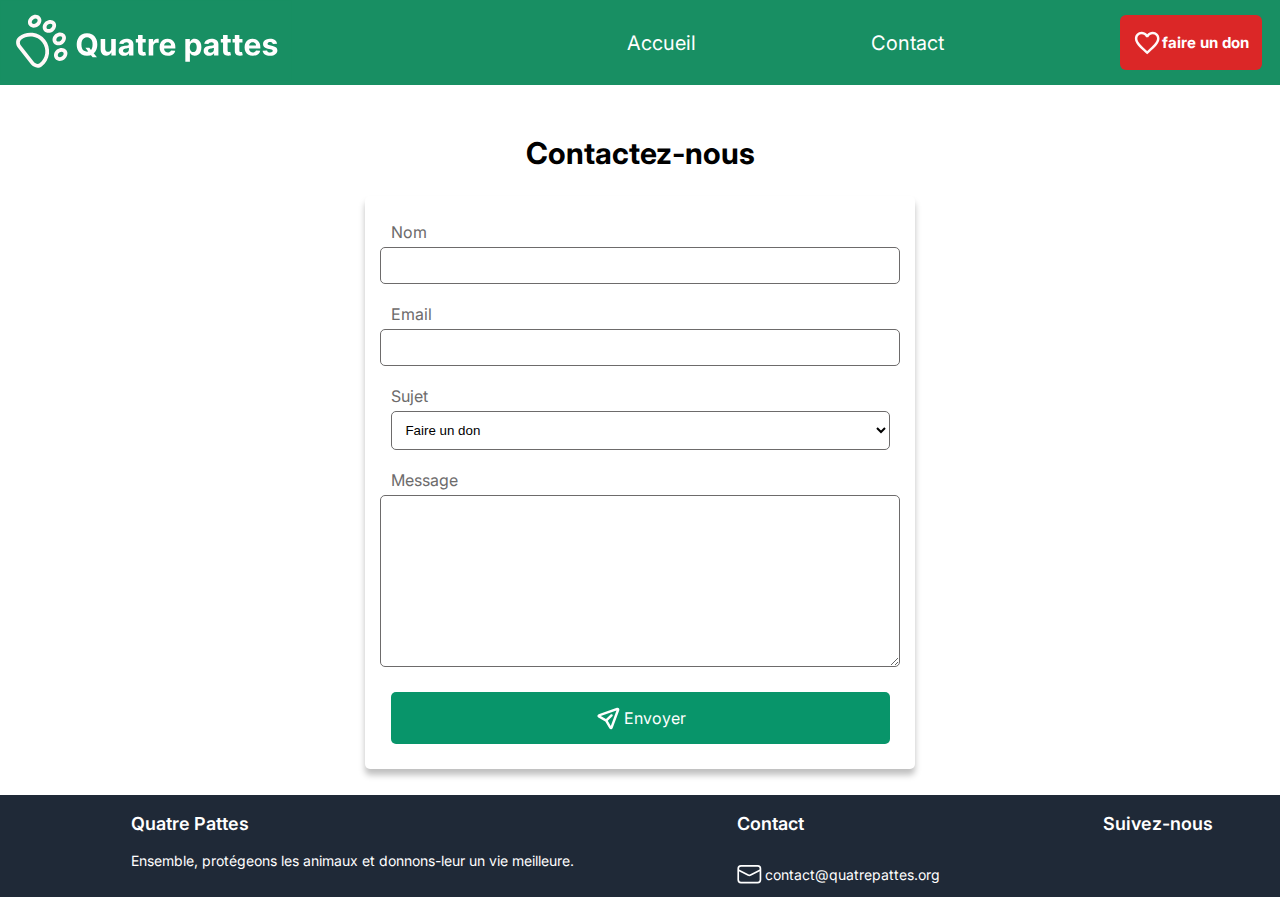
==== contact.html @ 2c39eb1a "adding contact.html/script.js files , making some modification in index.html/css" ====
<!DOCTYPE html>
<html lang="en">
<head>
    <meta charset="UTF-8">
    <meta name="viewport" content="width=device-width, initial-scale=1.0">
    <link rel="stylesheet" href="style.css">
    <link rel="preconnect" href="https://fonts.googleapis.com">
    <link rel="preconnect" href="https://fonts.gstatic.com" crossorigin>
    <link href="https://fonts.googleapis.com/css2?family=Inter:ital,opsz,wght@0,14..32,100..900;1,14..32,100..900&family=Manrope:wght@200..800&family=Montserrat:ital,wght@0,100..900;1,100..900&family=Source+Code+Pro:ital,wght@0,200..900;1,200..900&display=swap" rel="stylesheet">
    <title>Contact</title>
</head>
<body>
    <header>
        <img src="images/logo_svg.svg" alt="logo_quatre_pattes">
        <nav>
            <a href="index.html">Accueil</a>
            <a href="contact.html">Contact</a>
            <a href="index.html#sec2" class="btn"><img src="images/heart_don.svg" alt="icon_de_coeur pour un don">faire un don</a>
        </nav>
    </header>
    <main>
        <section id="contact">
            <h2>Contactez-nous</h2>
            <form id="form">
                <label for="name">Nom</label>
                <input type="text" name="name" id="name"><br>
                <label for="email">Email</label>
                <input type="email" name="email" id="mail"><br>
                <label for="subject">Sujet</label>
                <select id="sujet">
                    <option value="Faire un don">Faire un don</option>
                    <option value="Devenir bénévole,">Devenir bénévole,</option>
                    <option value="Questions générales">Questions générales</option>
                </select><br>
                <label for="message">Message</label>
                <textarea id="message" name="message" rows="10" cols="60" value="votre message"></textarea>
                <div id="send">
                    <img src="images/icon_send_message.svg" alt="icon_send_message">
                    <p>Envoyer</p>
                </div>
            </form>
        </section>
    </main>
    <footer>
        <div class="div_footer">
            <p class="p1_footer">Quatre Pattes</p>
            <p class="p2_footer">Ensemble, protégeons les animaux et donnons-leur un vie meilleure.</p>
        </div>
        <div class="div_footer">
            <p class="p1_footer">Contact</p>
            <div class="footer_contact">
                <img src="images/icon_message.svg" alt="icon_message">
                <p class="p2_footer">contact@quatrepattes.org</p>
            </div>
        </div>
        <div class="div_footer">
            <p class="p1_footer">Suivez-nous</p>
        </div>
    </footer>
    <script src="script.js"></script>
</body>
</html>
---- style.css ----
body {
    padding: 0;
    margin: 0;
    box-sizing: border-box;
    font-family: "Inter", Helvetica, sans-serif;
}
header {
    display: flex;
    justify-content: space-between;
    flex-direction: row;
    background-color: #188F63;
    color: white;
    width: 100%;
}
nav {
    display: flex;
    flex-direction: row;
    justify-content: space-between;
    align-items: center;
    width: 50vw;
    padding: 1vw;
}
nav a {
    text-decoration: none;
    color: white;
    font-size: 20px;
}
nav .btn {
    display: flex;
    align-items: center;
    background-color: #DB2727;
    color: white;
    border-radius: 6px;
    padding: 2%;
    margin-right: 5px;
    border: none; 
    font-size: 20px;
    font-weight: bold;
}
nav .btn img {
    max-width: 30px;
    min-height: 30px;
}

#sec1 {
    display: flex;
    justify-content: center;
    align-items: center;
    flex-direction: column;
    background-image: linear-gradient(rgba(0, 0, 0, 0.5), rgba(0, 0, 0, 0.5)) ,url(images/Image_Haut_de_page.jpg);
    background-size: cover;
    color: white;
    text-align: center;
    padding: 10%;
    min-height: 60vh;
    height: auto;
}

h1 {
    font-size: 75px;
    font-weight: bolder;
}
.p1 {
    font-size: 32px;
    font-weight: 400;
}
h2{
    text-align: center;
    font-size: 40px;
    font-weight: bold;
}
#sec2 {
    padding: 3%;
}
#sec2 .container {
    display: flex;
    justify-content: center;
    align-items: center;
    flex-direction: column;
    box-shadow: 0px 6px 6px rgba(0, 0, 0, 0.25);
    background: #FFFFFF;
    padding: 20px;
}
#sec2 .container .div1 {
    display: flex;
    justify-content: center;
    align-items: center;
    flex-direction: row;
    gap: 20px;
}
#sec2 .div1 .div_child .p1 {
    font-size: 40px;
    font-weight: bold;
    margin: 5px;
}

#sec2 .div1 .div_child .p2 {
    color: #6D6B6B;
    font-size: 24px;
}

#sec2 .div1 .div_child {
    text-align: center;
    padding: 1%;
    background: #FFFFFF;
    border: 1px solid #D9D9D9;
    border-radius: 15px;
}

#sec2 .div1 .div_child:hover {
    background: #EDFEF6;
    border: 3px solid #188F63;   
}
#sec2 .container .div2 {
    display: flex;
    justify-content: center;
    align-items: center;
    flex-direction: row;
    gap: 20px;
    padding: 1%;
}
#sec2 .container .div2 .div_don {
    background: #FFFFFF;
    border: 1px solid #D9D9D9;
    border-radius: 15px;
    padding: 1%;
    width: 15vw;
    text-align: center;
    font-size: 24px;
    font-weight: bold;
    border-radius: 15px;
}
#sec2 .container .div2 .div_don:hover {
    background: #0BB97F;
    border: 1px solid #D9D9D9;
    color: white;
}
#sec2 .container .div3 {
    display: flex;
    justify-content: center;
    align-items: center;
    flex-direction: row;
    background: #DB2727;
    border-radius: 15px;
    width: 100%;
    font-size: 32px;
    font-weight: bold;
    color: white;
}
#sec2 .container .div3 img{
    max-width: 58;
    width: auto;
    max-height: 58;
    height: auto;
}

 #sec3 {
    display: flex;
    justify-content: center;
    padding: 5vw;
    background-color: #E0FCEE;
 }
 .mission {
    display: flex;
    flex-direction: row;
    border-radius: 15px;
    height: auto;
    overflow: hidden;
 }
 .mission1 img , .mission2 {
    width: 100%;
 }
 .mission1 img{
    border-radius: 15px 0px 0px 15px;
 }
 .mission2 {
    padding: 10px;
    background-color: white;
    line-height: 1.7em;
    border-radius: 0px 15px 15px 0px;
    text-overflow: ellipsis;
    font-size: 18px;
 }
 #sec4 {
    display: flex;
    justify-content: center;
    flex-direction: column;
    padding: 6vw;
    background-color: white;
    gap: 1%;
 }
 #sec4 .sec4_big_img_backgound {
    padding: 10%;
    min-height: 60vh;
    width: 80%;
    height: auto;
    background-repeat: no-repeat;
    background-size: cover;
    background-position:center;
    border-radius: 15px;
    position: relative;
 }
 #sec4 #sec4_big_img {
    background-image: linear-gradient(rgba(0, 0, 0, 0.5), rgba(0, 0, 0, 0.5)) ,url(images/ImageDeLuna.jpg);
} 
#sec4 .text_cache {
    display: none;
}
#sec4 .paragraphs_sec4 {
    position: absolute;
    display: flex;
    align-content: flex-end;
    margin-top: 19%;
    margin-right: 1%;
    height: 20%;
    flex-direction: column;
    color: white;

}
#sec4 .sec4_p1_big_img {
    font-size: 40px;
    font-weight: bold;
}
#sec4 .sec4_p2_big_img , .sec4_p3_big_img {
    font-weight: 400;
    font-size: 20px;
}
#sec4 .sec4_small_img_histoire {
    display: flex;
    justify-content: center;
    align-items: center;
    flex-direction: row;
    padding-top: 10px;
    gap: 10px;
    text-align: center;
    min-height: 20vh;
    height: auto;
    font-weight: 700;
    font-size: 40px;
    color: #FFFFFF;
}
#sec4 .div_small_img {
    width: 100%;
    padding: 5%;
    background-size: cover;
    background-position:center;
    border-radius: 15px;
}
#sec4 .sec4_small_img_histoire #div_Luna {
    background-image: linear-gradient(rgba(0, 0, 0, 0.5), rgba(0, 0, 0, 0.5)) ,url(images/ImageDeLuna.jpg);
}

#sec4 .sec4_small_img_histoire #div_Oscar {
    background-image: linear-gradient(rgba(0, 0, 0, 0.5), rgba(0, 0, 0, 0.5)) ,url(images/ImagedeOscar.jpg);
}
#sec4 .sec4_small_img_histoire #div_Max {
    background-image: linear-gradient(rgba(0, 0, 0, 0.5), rgba(0, 0, 0, 0.5)) ,url(images/ImagedeMax.jpg);
}

#sec5 {
    display: flex;
    justify-content: center;
    flex-direction: column;
    padding: 6vw;
    background-color: #E0FCEE;
    gap: 30px;
 }

 #sec5 .div_container_test {
    display: flex;
    justify-content: center;
    flex-direction: column;
    max-width: 90vw;
    width: auto;
    background-color: white;
    border-radius: 15px;
    gap: 20px;
    padding: 2vw;
    box-shadow: 0px 6px 6px rgba(0, 0, 0, 0.25);
    font-weight: 700;
    font-size: 24px;
}

 #sec5 .div_test {
    display: flex;
    justify-content: space-between;
    flex-direction: row;
    gap: 20px;
    width: 100%;
 }

 #sec5 .div_test .vrai,  #sec5 .div_test .faux{
    display: flex;
    justify-content: space-between;
    flex-direction: row;
    font-weight: 400;
    font-size: 20px;
    line-height: 24px;
    border-radius: 15px;
    gap: 20px;
    width: 100%;
    background: #F3F4F6;
    padding: 1%;
 }

 #sec6 {
    display: flex;
    justify-content: center;
    flex-direction: column;
    padding: 5vw;
    background-color: #E0FCEE;
 }

 #sec6 .container_impact {
    display: flex;
    justify-content: space-around;
    margin-top: 10%;
    width: 100%;
    flex-direction: row;
 }

 #sec6 .container_impact .div_icons{
    display: flex;
    justify-content: space-between;
    align-items: center;
    flex-direction: column;
 }
 #sec6 .div_icons img {
    max-width: 65px;
    width: auto;
    max-height: 65px;
    height: auto;
 }
 #sec6 .p1_impact {
    font-size: 32px;
    font-weight: bold;
 }

#sec6 .p2_impact {
    font-weight: 400;
    font-size: 24px;
}
#sec7 {
    display: flex;
    justify-content: center;
    flex-direction: column;
    padding: 3vw;
    background-color: white;
 }
#sec7 .container_temoignage {
    display: flex;
    justify-content: center;
    align-items: center;
    flex-direction: row;
    gap: 10px;
    width: 100%;
    margin-top: 6%;
}
#sec7 .container_temoignage .temoignage {
    display: flex;
    justify-content: center;
    flex-direction: column;
    box-shadow: 0px 6px 6px rgba(0, 0, 0, 0.25);
    border-radius: 15px;
    gap: 10px;
    text-align: left;
}

#sec7 .container_temoignage .temoignage img{
    object-fit: cover;
    width: 100%;
    height: 20vh;
    border-radius: 15px 15px 0px 0px;
}
#sec7 .temoignage_p {
    padding: 1vw;
}
#sec7 .p1_temoignage {
    font-weight: 400;
    font-size: 16px;
    color: #5F5F5F;
}

#sec7 .p2_temoignage{
    font-weight: 600;
    font-size: 20px;
}
footer {
    display: flex;
    justify-content: space-around;
    /* align-items: center; */
    flex-direction: row;
    gap: 30px;
    padding-left: 5vw;
    background-color: #1F2937;
    color: white;
}
footer img {
    width: 25px;
    height: 20px;
    margin-right: 3px;
}
footer .footer_contact {
    display: flex;
    align-items: center;
    flex-direction: row;
    top: 5px;
}
footer .div_footer {
    font-display: flex;
    justify-content: center;
    align-items: center;
    flex-direction: column;
}
footer .p1_footer {
    font-weight: 600;
    font-size: 24px;
}
footer .p2_footer {
    font-weight: 400;
    font-size: 16px;
}

/*page contact*/

#contact {
    display: flex;
    justify-content: center;
    align-items: center;
    flex-direction: column;
    padding: 2vw;
}
#form {
    display: flex;
    align-items: center;
    flex-direction: column;
    border-radius: 5px;
    padding: 2vw;
    
    box-shadow: 0px 6px 6px rgba(0, 0, 0, 0.25);
    color:  #6D6B6B;
}
label, input, select, textarea{
    width: 100%;
    padding-bottom: 1%;
}
#send {
    width: 100%;
    margin-top: 1%;
}
input, select, textarea {
    padding: 2%;
    background: #FFFFFF;
    border: 1px solid #6D6B6B;
    border-radius: 5px;
}
#send {
    display: flex;
    justify-content: center;
    align-items: center;
    flex-direction: row;
    color: white;
    margin-top: 5%;
    background-color: #08956A;
    border-radius: 5px;
}
#send img {
    max-width: 30px;
    max-height: 30px;
}
@media (min-width: 770px) and (max-width: 1280px) {
    nav a {
        font-size: 20px;
    }
    nav .btn {
        font-size: 15px;
    }
    h1 {
        font-size: 40px;
    }
    .p1 {
        font-size: 20px;
    }
    h2{
        font-size: 30px;
    }
    #sec2 .div1 .div_child .p1 {
        font-size: 30px;
    }
    
    #sec2 .div1 .div_child .p2 {
        font-size: 15px;
    }
    #sec2 .container .div2 .div_don {
        font-size: 15px;
    }
    #sec2 .container .div3 {
        font-size: 15px;
    }
    #sec2 .container .div3 img{
        max-width: 28px;
        width: auto;
        max-height: 28px;
        height: auto;
    }
    #sec3 .mission {
        flex-direction: column;
        background-color: white;
    }
    .mission1 img{
        border-radius: 15px 15px 0px 0px;
     }
    .mission2 p{
        font-size: 15px;
     }
     .mission2 h3{
        font-size: 26px;
     }
     #sec4 .sec4_p1_big_img {
        font-size: 30px;
     }
     #sec4 .paragraphs_sec4 {
        margin-top: 29%;
    }
     #sec4 .sec4_p2_big_img , .sec4_p3_big_img {
        font-size: 18px;
     }
     #sec4 .sec4_small_img_histoire {
        font-size: 30px;
    }
    #sec5 .div_container_test {
        font-size: 18px;
    }
    #sec5 .div_test .vrai,  #sec5 .div_test .faux{
        font-size: 16px;
    }
    #sec6 .div_icons img {
        max-width: 30px;
        width: auto;
        max-height: 30px;
        height: auto;
     }
     #sec6 .p1_impact {
        font-size: 20px;
     }
    
    #sec6 .p2_impact {
        font-size: 16px;
    }
    #sec7 .p1_temoignage {
        font-size: 14px;
    }
    #sec7 .p2_temoignage{
        font-size: 18px;
    }
    footer .p1_footer {
        font-size: 18px;
    }
    footer .p2_footer {
        font-size: 14px;
    }
}
@media (max-width: 770px) {
    body {
        display: flex;
        justify-content: center;
        align-items: center;
        flex-direction: column;
        flex-wrap: wrap;
        margin: 0px;
    }
    header {
        flex-direction: column;
        width: 100vw;
        padding: 1%;
    }
    header img {
        max-width: 150px;
    }
    nav {
        flex-direction: column;
        width: 100%;
        text-align: left;
    }
    nav a {
        width: 95%;
        margin: 10px;
        font-size: 15px;
    }
    nav .btn {
        font-size: 13px;
        margin-right: 20px;
    }
    section {
        margin: 0;
    }
    #sec1 {
        width: 100vw;
        padding: 0;
        text-wrap: wrap;
    }
    h1 {
        font-size: 30px;
        font-weight: bold;
    }
    .p1 {
        font-size: 16px;
    }
    h2{
        font-size: 20px;
    }
    #sec2 .container .div1 {
        flex-direction: column;
    }
    #sec2 .container .div1 .div_child{
        max-width: 369px;
        width: 70vw;
    }
    #sec2 .div1 .div_child .p1 {
        font-size: 20px;
    }
    
    #sec2 .div1 .div_child .p2 {
        font-size: 13px;
    }
    #sec2 .container .div2 .div_don {
        font-size: 13px;
    }
    #sec2 .container .div3 {
        font-size: 13px;
    }
    #sec2 .container .div3 img{
        max-width: 21px;
        width: auto;
        max-height: 21px;
        height: auto;
    }
    #sec3 .mission {
        flex-direction: column;
        background-color: white;
    }
    .mission1 img{
        border-radius: 15px 15px 0px 0px;
     }
     .mission2 p{
        font-size: 13px;
     }
     .mission2 h3{
        font-size: 24px;
        font-weight: 500;
     }
     #sec4 .sec4_p1_big_img {
        font-size: 20px;
        font-weight: bold;
    }
    #sec4 .sec4_p2_big_img , .sec4_p3_big_img {
        font-weight: 400;
        font-size: 14px;
    }
    #sec4 .paragraphs_sec4 {
        margin-top: 39%;
    }
    #sec4 .sec4_small_img_histoire {
        font-size: 20px;
    }
    #sec5 .div_container_test {
        font-size: 14px;
    }
    #sec5 .div_test .vrai,  #sec5 .div_test .faux{
        font-size: 13px;
    }
    #sec6 .container_impact {
        flex-direction: column;
        gap: 20px;
    }
    #sec6 .div_icons img {
        max-width: 35px;
        width: auto;
        max-height: 35px;
        height: auto;
     }
     #sec6 .p1_impact {
        font-size: 15px;
        font-weight: bold;
     }
    
    #sec6 .p2_impact {
        font-weight: 400;
        font-size: 12px;
    }
    #sec7 .container_temoignage {
        flex-direction: column;
        width: 90vw;
        gap: 10px;
    }
    #sec7 .container_temoignage .temoignage img{
        height: 20vh;
        width: 90vw;
    }
    #sec7 .p1_temoignage {
        font-size: 13px;
    }
    #sec7 .p2_temoignage{
        font-weight: 500;
        font-size: 15px;
    }
    footer {
        flex-direction: column;
        width: 100%;
    }
    footer .p1_footer {
        font-weight: 600;
        font-size: 16px;
    }
    footer .p2_footer {
        font-weight: 400;
        font-size: 13px;
    }
}
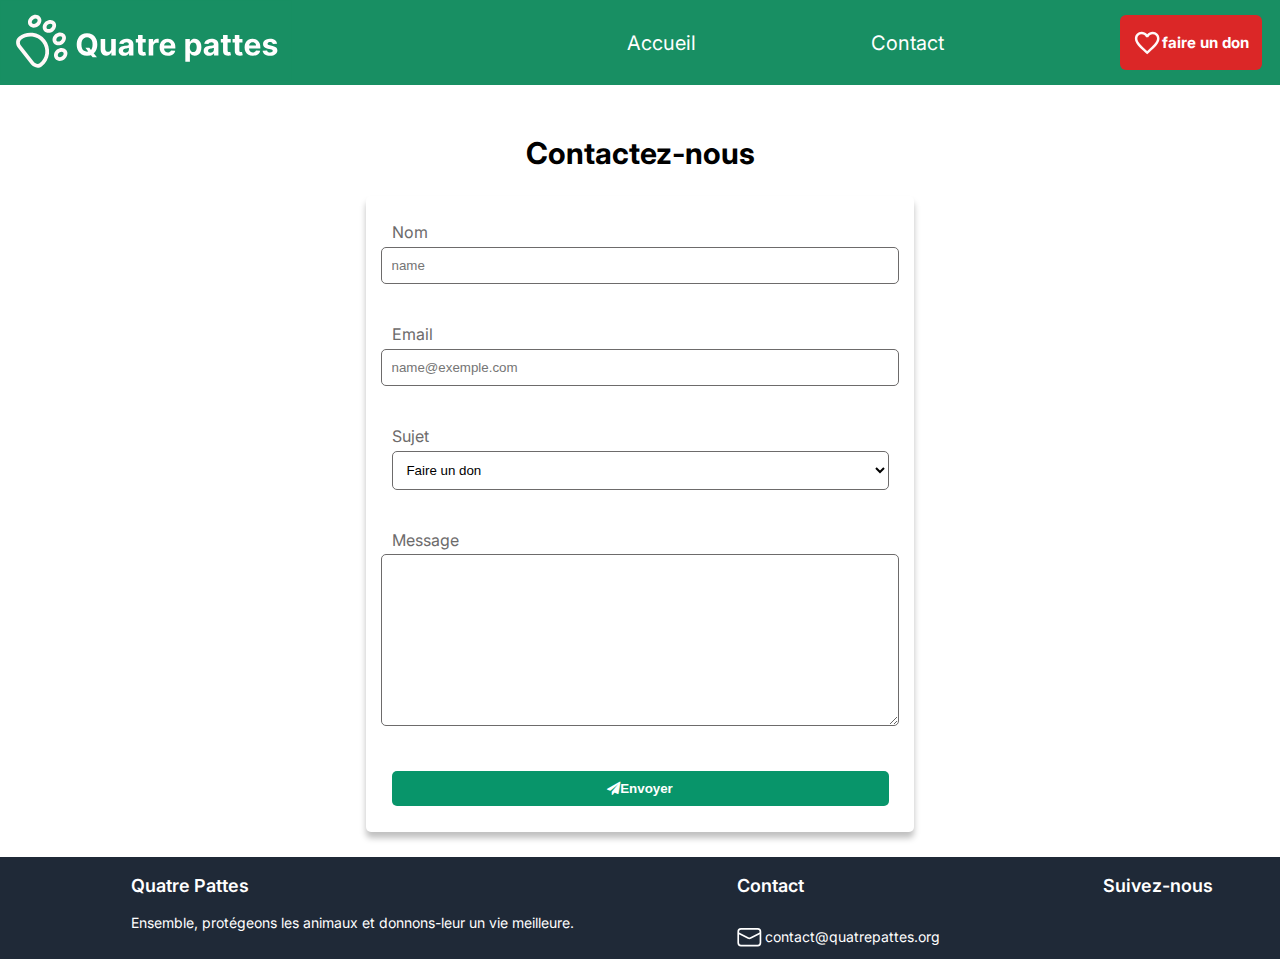
==== commit 4adfb430: "small modification" ====
--- a/contact.html
+++ b/contact.html
@@ -7,6 +7,7 @@
     <link rel="preconnect" href="https://fonts.googleapis.com">
     <link rel="preconnect" href="https://fonts.gstatic.com" crossorigin>
     <link href="https://fonts.googleapis.com/css2?family=Inter:ital,opsz,wght@0,14..32,100..900;1,14..32,100..900&family=Manrope:wght@200..800&family=Montserrat:ital,wght@0,100..900;1,100..900&family=Source+Code+Pro:ital,wght@0,200..900;1,200..900&display=swap" rel="stylesheet">
+    <link rel="stylesheet" href="https://cdnjs.cloudflare.com/ajax/libs/font-awesome/4.7.0/css/font-awesome.min.css">
     <title>Contact</title>
 </head>
 <body>
@@ -23,21 +24,22 @@
             <h2>Contactez-nous</h2>
             <form id="form">
                 <label for="name">Nom</label>
-                <input type="text" name="name" id="name"><br>
+                <input type="text" name="name" id="username" placeholder="name"><br>
+                <div id="err_name"></div><br>
                 <label for="email">Email</label>
-                <input type="email" name="email" id="mail"><br>
+                <input type="email" name="email" id="mail" placeholder="name@exemple.com"><br>
+                <div id="err_mail"></div><br>
                 <label for="subject">Sujet</label>
                 <select id="sujet">
                     <option value="Faire un don">Faire un don</option>
                     <option value="Devenir bénévole,">Devenir bénévole,</option>
                     <option value="Questions générales">Questions générales</option>
                 </select><br>
+                <div id="err_sujet"></div><br>
                 <label for="message">Message</label>
                 <textarea id="message" name="message" rows="10" cols="60" value="votre message"></textarea>
-                <div id="send">
-                    <img src="images/icon_send_message.svg" alt="icon_send_message">
-                    <p>Envoyer</p>
-                </div>
+                <div id="err_message"></div><br>
+                <button type="submit" id="send"><i class="fa fa-send"></i> Envoyer</button>
             </form>
         </section>
     </main>
--- a/style.css
+++ b/style.css
@@ -444,10 +444,7 @@
     width: 100%;
     padding-bottom: 1%;
 }
-#send {
-    width: 100%;
-    margin-top: 1%;
-}
+
 input, select, textarea {
     padding: 2%;
     background: #FFFFFF;
@@ -455,6 +452,8 @@
     border-radius: 5px;
 }
 #send {
+    width: 100%;
+    padding: 2%;
     display: flex;
     justify-content: center;
     align-items: center;
@@ -463,10 +462,8 @@
     margin-top: 5%;
     background-color: #08956A;
     border-radius: 5px;
-}
-#send img {
-    max-width: 30px;
-    max-height: 30px;
+    border: none;
+    font-weight: bold;
 }
 @media (min-width: 770px) and (max-width: 1280px) {
     nav a {
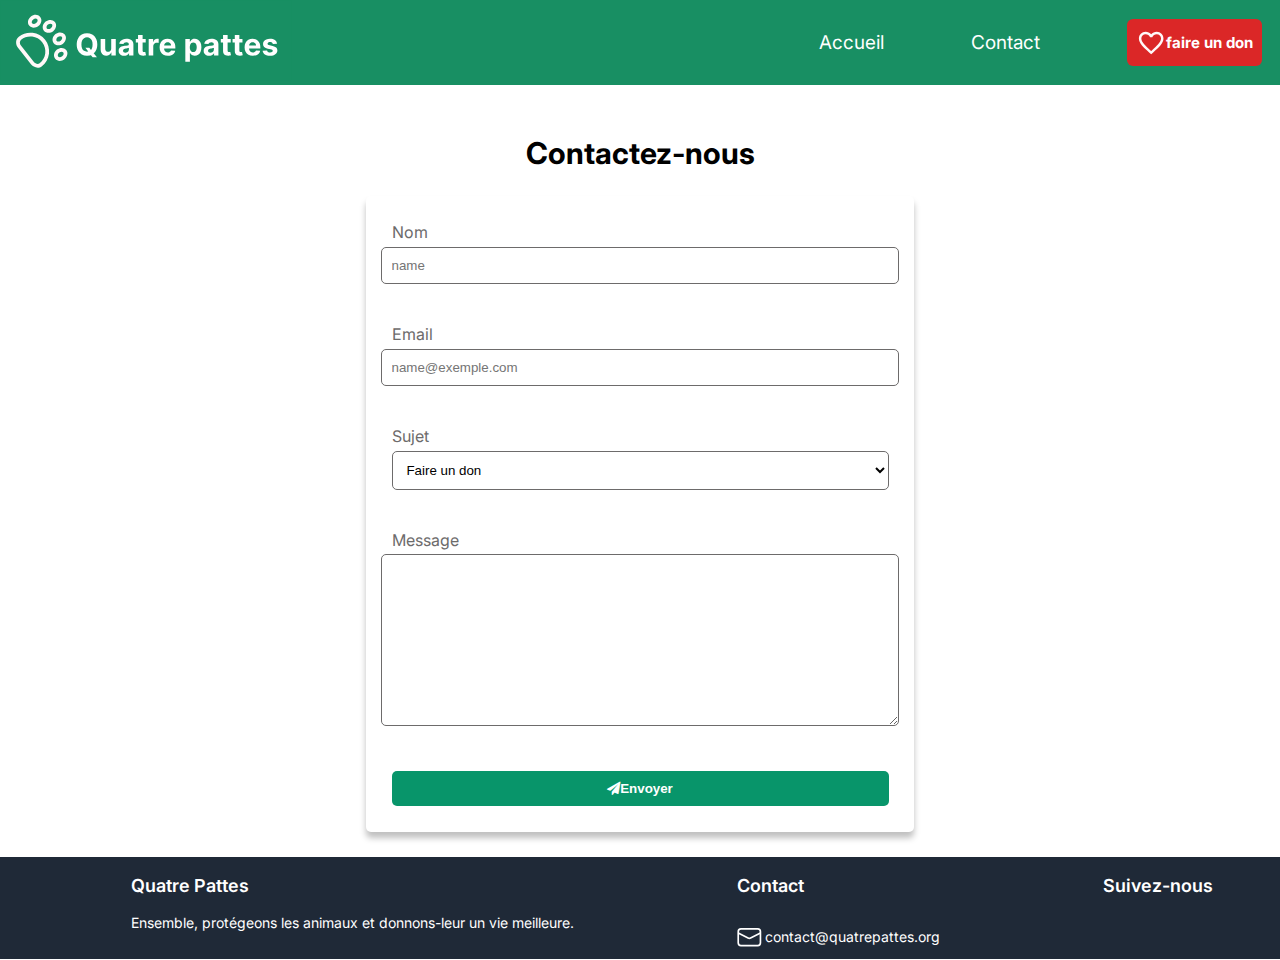
==== commit a970e92f: "responsive, cotact.js and some modifications" ====
--- a/contact.html
+++ b/contact.html
@@ -23,13 +23,13 @@
         <section id="contact">
             <h2>Contactez-nous</h2>
             <form id="form">
-                <label for="name">Nom</label>
-                <input type="text" name="name" id="username" placeholder="name"><br>
+                <label for="username">Nom</label>
+                <input type="text" id="username" placeholder="name"><br>
                 <div id="err_name"></div><br>
-                <label for="email">Email</label>
-                <input type="email" name="email" id="mail" placeholder="name@exemple.com"><br>
+                <label for="mail">Email</label>
+                <input type="email" id="mail" placeholder="name@exemple.com"><br>
                 <div id="err_mail"></div><br>
-                <label for="subject">Sujet</label>
+                <label for="sujet">Sujet</label>
                 <select id="sujet">
                     <option value="Faire un don">Faire un don</option>
                     <option value="Devenir bénévole,">Devenir bénévole,</option>
@@ -37,7 +37,7 @@
                 </select><br>
                 <div id="err_sujet"></div><br>
                 <label for="message">Message</label>
-                <textarea id="message" name="message" rows="10" cols="60" value="votre message"></textarea>
+                <textarea id="message"  rows="10" cols="60" value="votre message"></textarea>
                 <div id="err_message"></div><br>
                 <button type="submit" id="send"><i class="fa fa-send"></i> Envoyer</button>
             </form>
@@ -59,6 +59,6 @@
             <p class="p1_footer">Suivez-nous</p>
         </div>
     </footer>
-    <script src="script.js"></script>
+    <script src="contact.js"></script>
 </body>
 </html>--- a/style.css
+++ b/style.css
@@ -17,7 +17,7 @@
     flex-direction: row;
     justify-content: space-between;
     align-items: center;
-    width: 50vw;
+    width: 30vw;
     padding: 1vw;
 }
 nav a {
@@ -105,6 +105,7 @@
     background: #FFFFFF;
     border: 1px solid #D9D9D9;
     border-radius: 15px;
+    cursor: pointer;
 }
 
 #sec2 .div1 .div_child:hover {
@@ -120,7 +121,6 @@
     padding: 1%;
 }
 #sec2 .container .div2 .div_don {
-    background: #FFFFFF;
     border: 1px solid #D9D9D9;
     border-radius: 15px;
     padding: 1%;
@@ -129,11 +129,15 @@
     font-size: 24px;
     font-weight: bold;
     border-radius: 15px;
-}
-#sec2 .container .div2 .div_don:hover {
-    background: #0BB97F;
+    cursor: pointer;
+}
+#sec2 .container .div2 .div_don:hover{
     border: 1px solid #D9D9D9;
-    color: white;
+    background-color: #08956A;
+    color: white;
+}
+#sec2  .div_child.select_div1, #sec2 .div_don.select_div2{
+    background: #8affc8;
 }
 #sec2 .container .div3 {
     display: flex;
@@ -191,7 +195,7 @@
  }
  #sec4 .sec4_big_img_backgound {
     padding: 10%;
-    min-height: 60vh;
+    min-height: 50vh;
     width: 80%;
     height: auto;
     background-repeat: no-repeat;
@@ -203,15 +207,12 @@
  #sec4 #sec4_big_img {
     background-image: linear-gradient(rgba(0, 0, 0, 0.5), rgba(0, 0, 0, 0.5)) ,url(images/ImageDeLuna.jpg);
 } 
-#sec4 .text_cache {
-    display: none;
-}
 #sec4 .paragraphs_sec4 {
     position: absolute;
     display: flex;
     align-content: flex-end;
-    margin-top: 19%;
-    margin-right: 1%;
+    bottom: 33%;
+    margin: auto;
     height: 20%;
     flex-direction: column;
     color: white;
@@ -245,6 +246,7 @@
     background-size: cover;
     background-position:center;
     border-radius: 15px;
+    cursor: pointer;
 }
 #sec4 .sec4_small_img_histoire #div_Luna {
     background-image: linear-gradient(rgba(0, 0, 0, 0.5), rgba(0, 0, 0, 0.5)) ,url(images/ImageDeLuna.jpg);
@@ -256,7 +258,6 @@
 #sec4 .sec4_small_img_histoire #div_Max {
     background-image: linear-gradient(rgba(0, 0, 0, 0.5), rgba(0, 0, 0, 0.5)) ,url(images/ImagedeMax.jpg);
 }
-
 #sec5 {
     display: flex;
     justify-content: center;
@@ -388,7 +389,6 @@
 footer {
     display: flex;
     justify-content: space-around;
-    /* align-items: center; */
     flex-direction: row;
     gap: 30px;
     padding-left: 5vw;
@@ -422,7 +422,6 @@
 }
 
 /*page contact*/
-
 #contact {
     display: flex;
     justify-content: center;
@@ -444,7 +443,6 @@
     width: 100%;
     padding-bottom: 1%;
 }
-
 input, select, textarea {
     padding: 2%;
     background: #FFFFFF;
@@ -466,8 +464,12 @@
     font-weight: bold;
 }
 @media (min-width: 770px) and (max-width: 1280px) {
+    nav {
+        width: 35vw;
+        gap: 10px;
+    }
     nav a {
-        font-size: 20px;
+        font-size: 19px;
     }
     nav .btn {
         font-size: 15px;
@@ -516,9 +518,6 @@
      #sec4 .sec4_p1_big_img {
         font-size: 30px;
      }
-     #sec4 .paragraphs_sec4 {
-        margin-top: 29%;
-    }
      #sec4 .sec4_p2_big_img , .sec4_p3_big_img {
         font-size: 18px;
      }
@@ -568,8 +567,7 @@
     }
     header {
         flex-direction: column;
-        width: 100vw;
-        padding: 1%;
+        width: 100%;
     }
     header img {
         max-width: 150px;
@@ -585,6 +583,7 @@
         font-size: 15px;
     }
     nav .btn {
+        width: 94%;
         font-size: 13px;
         margin-right: 20px;
     }
@@ -592,7 +591,7 @@
         margin: 0;
     }
     #sec1 {
-        width: 100vw;
+        width: 100%;
         padding: 0;
         text-wrap: wrap;
     }
@@ -655,7 +654,7 @@
         font-size: 14px;
     }
     #sec4 .paragraphs_sec4 {
-        margin-top: 39%;
+        bottom: 39%;
     }
     #sec4 .sec4_small_img_histoire {
         font-size: 20px;
